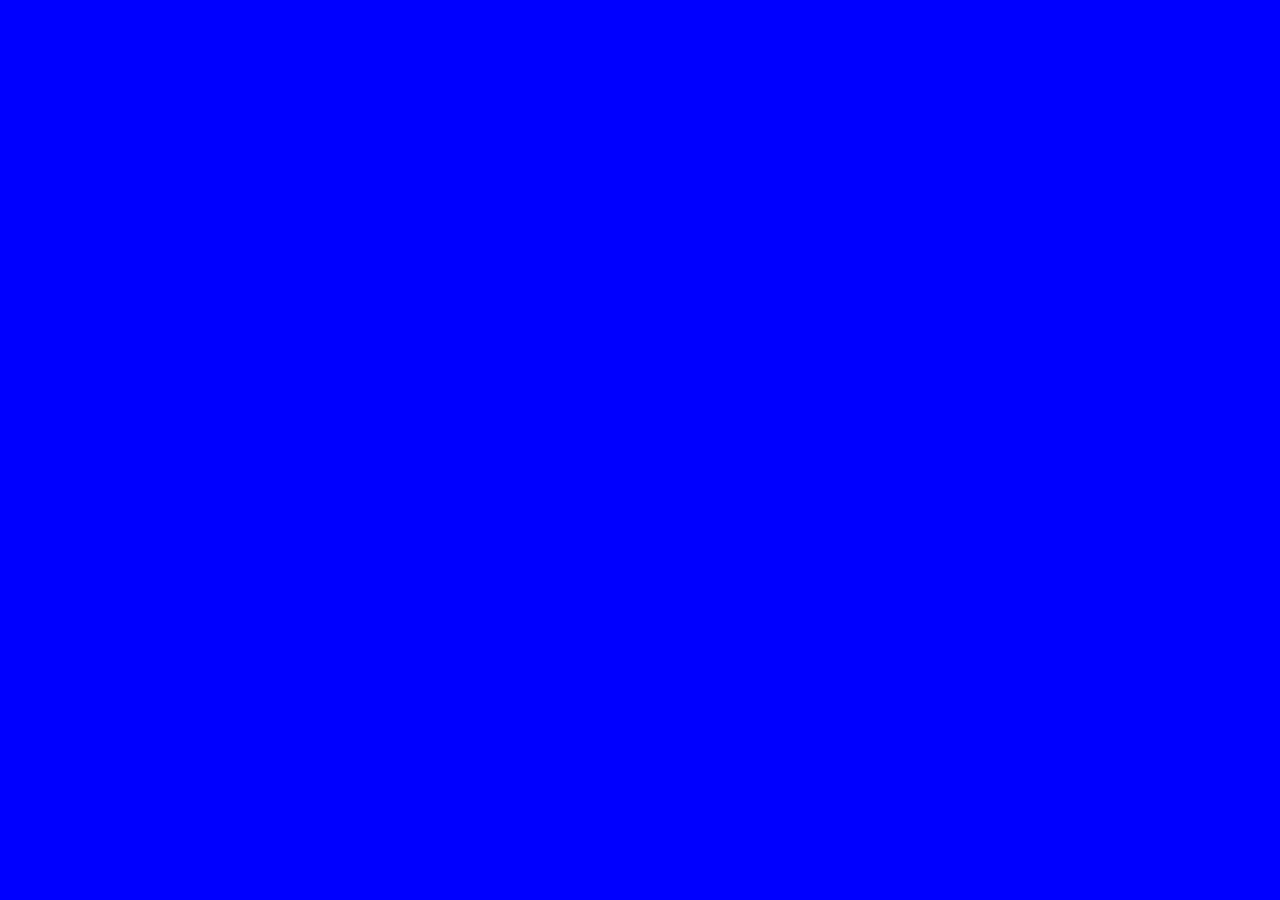
==== index.html @ 1e38c486 "dowanlad img nav" ====
<!DOCTYPE html>
<html lang="en">

<head>
    <meta charset="UTF-8">
    <meta http-equiv="X-UA-Compatible" content="IE=edge">
    <meta name="viewport" content="width=device-width, initial-scale=1.0">
    <title>Document</title>
    <link rel="stylesheet" href="syle.css">
</head>

<body>
    <header><img src="" alt="">
        <div class="nav_bar">
            <h1></h1>
        </div>
        <div class="tel">
            <h1></h1>
        </div>
    </header>
</body>

</html>
---- syle.css ----
body {
    background-color: blue;
    width: 100%;
    height: 100%;
    color: wheat;
}
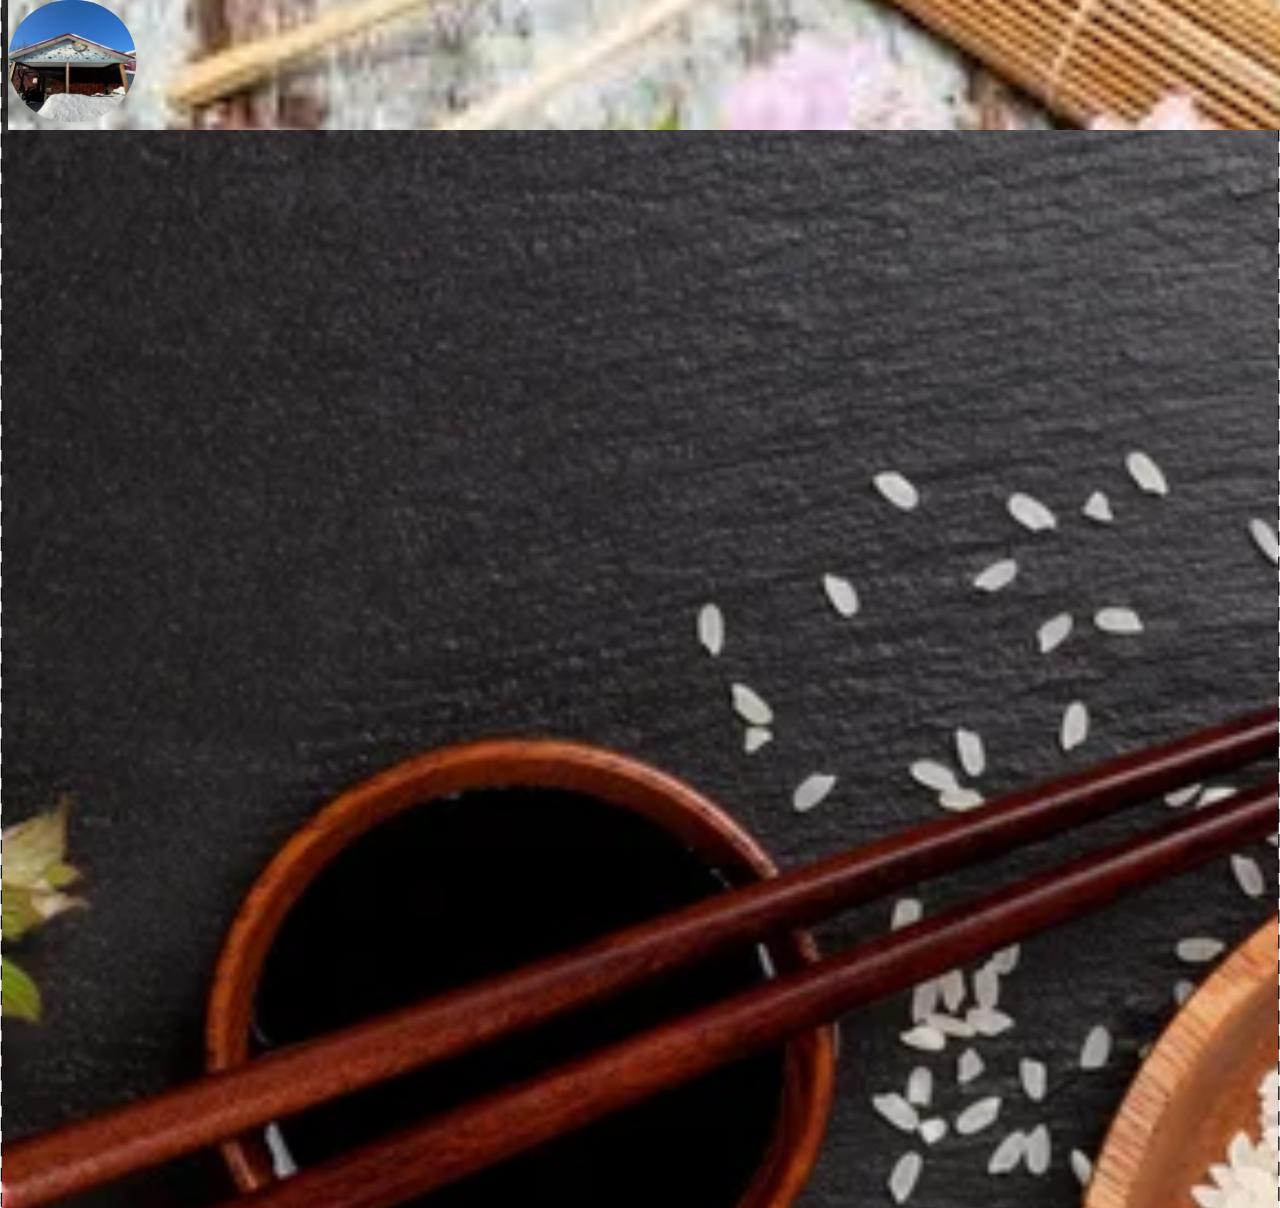
==== commit fa1d876c: "make I stile for header" ====
--- a/index.html
+++ b/index.html
@@ -10,8 +10,8 @@
 </head>
 
 <body>
-    <header><img src="" alt="">
-        <div class="nav_bar">
+    <header>
+        <div class="nav_bar"><img src="./img/img3.svg" alt="">
             <h1></h1>
         </div>
         <div class="tel">
--- a/syle.css
+++ b/syle.css
@@ -1,6 +1,27 @@
+* {
+    margin-top: 0;
+}
+
+header {
+    background-image: url(./img/img1.svg);
+    width: 100%;
+    height: 130px;
+    background-repeat: no-repeat;
+    background-size: 150%;
+}
+
+h1 {
+    color: black;
+    font-size: 34px;
+    font-family: 'Montserrat', sans-serif;
+    ;
+}
+
 body {
-    background-color: blue;
     width: 100%;
-    height: 100%;
-    color: wheat;
+    background-image: url(./img/img2.svg);
+    background-position: center;
+    background-size: 100%;
+    background-repeat: no-repeat;
+    min-height: 1200px;
 }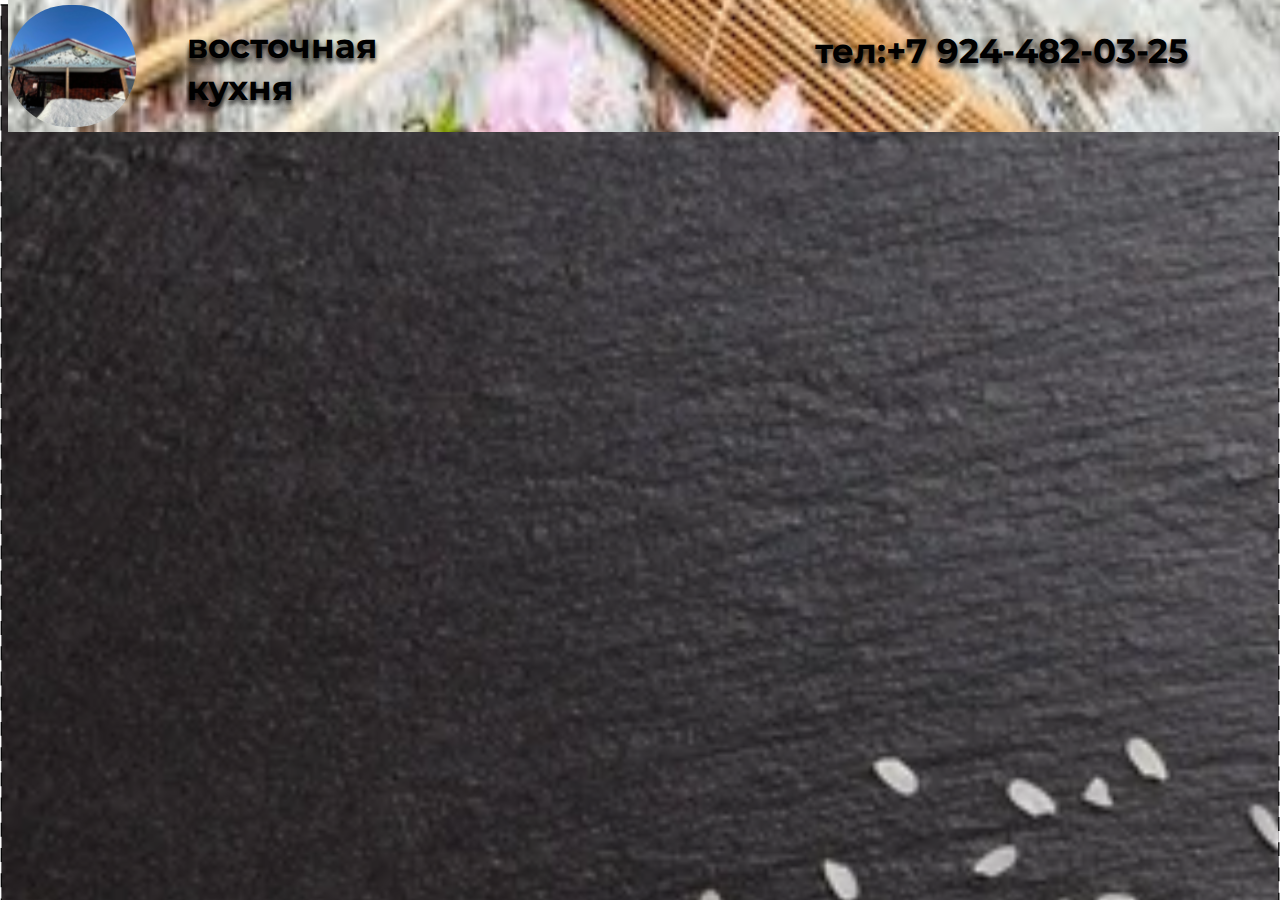
==== commit 7b12431e: "i do new nav bar and now style" ====
--- a/index.html
+++ b/index.html
@@ -7,17 +7,22 @@
     <meta name="viewport" content="width=device-width, initial-scale=1.0">
     <title>Document</title>
     <link rel="stylesheet" href="syle.css">
+
+    <style>
+        @import url('https://fonts.googleapis.com/css2?family=Montserrat:wght@400;600&display=swap');
+    </style>
 </head>
 
 <body>
-    <header>
-        <div class="nav_bar"><img src="./img/img3.svg" alt="">
-            <h1></h1>
+    <nav>
+        <div class="nav_bar">
+            <img src="./img/img3.svg" alt="">
+            <h1>восточная<br> кухня</h1>
         </div>
         <div class="tel">
-            <h1></h1>
+            <h1>тел:+7 924-482-03-25</h1>
         </div>
-    </header>
+    </nav>
 </body>
 
 </html>--- a/syle.css
+++ b/syle.css
@@ -2,26 +2,48 @@
     margin-top: 0;
 }
 
-header {
+.tel {
+    padding: 30px 100px 0 0;
+}
+
+nav {
     background-image: url(./img/img1.svg);
     width: 100%;
-    height: 130px;
     background-repeat: no-repeat;
-    background-size: 150%;
+    background-size: cover;
+    display: flex;
+    justify-content: space-between;
+    flex-wrap: wrap;
 }
 
-h1 {
+.nav_bar {
+    display: flex;
+    flex-direction: row;
+}
+
+.nav_bar h1 {
+    padding: 25px 0 0 50px;
+}
+
+nav h1 {
+    text-shadow: 0px 4px 4px rgba(0, 0, 0, 0.25), 0px 4px 4px rgba(0, 0, 0, 0.25), 0px 4px 4px rgba(0, 0, 0, 0.25), 0px 4px 4px rgba(0, 0, 0, 0.25);
     color: black;
     font-size: 34px;
     font-family: 'Montserrat', sans-serif;
-    ;
 }
 
 body {
     width: 100%;
     background-image: url(./img/img2.svg);
-    background-position: center;
     background-size: 100%;
     background-repeat: no-repeat;
-    min-height: 1200px;
+    height: 100%;
+}
+
+@media (max-width: 853px) {
+    nav {
+        display: flex;
+        justify-content: center;
+        padding: -30px;
+    }
 }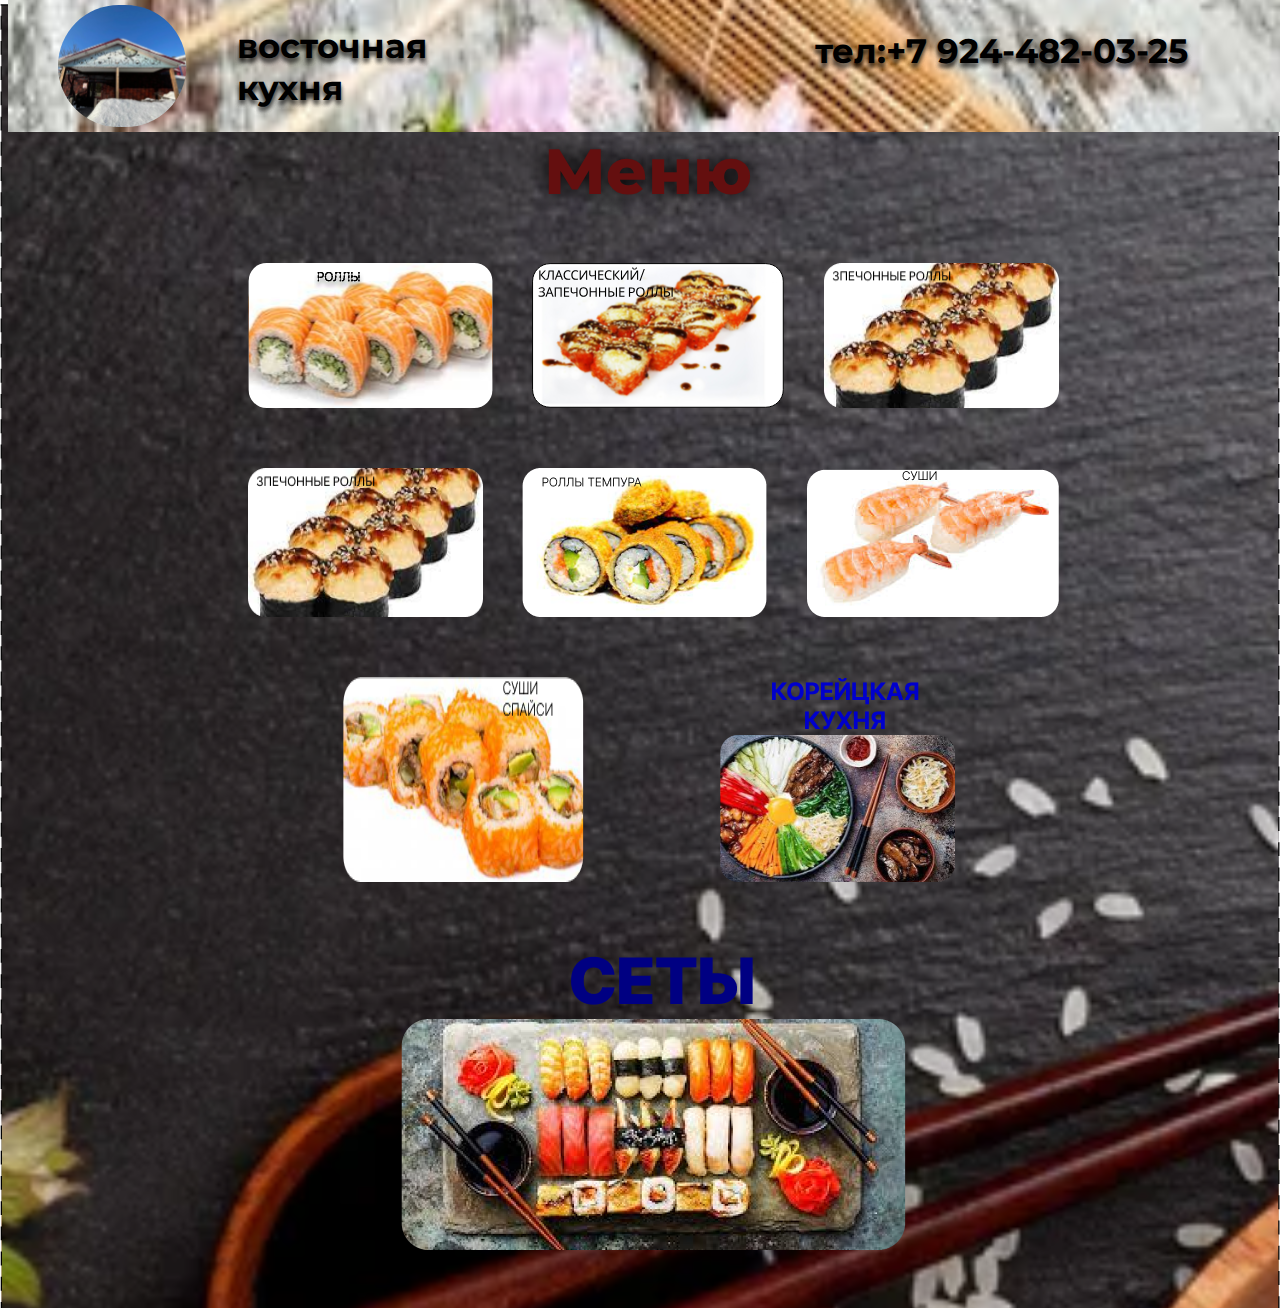
==== commit 0a6617f3: "i change of is aside div na new div" ====
--- a/index.html
+++ b/index.html
@@ -23,6 +23,12 @@
             <h1>тел:+7 924-482-03-25</h1>
         </div>
     </nav>
+    <aside>
+        <h1>Меню</h1>
+        <div class="img"><img src="./img/img7.svg" alt="" class="img-1"><img src="./img/img6.svg" alt="" class="img-2"><img src="./img/img13.png" alt="" class="img-3"><img src="./img/img13.png" alt="" class="img-4"><img src="./img/img5.png" alt="" class="img-5"><img src="./img/img12.png"
+                alt="" class="img-6"><img src="./img/img11.png" alt="" class="img-7"><img src="./img/img9.svg" alt="" class="img-9"><img src="./img/Group 62.png" alt="" class="img-8">
+        </div>
+    </aside>
 </body>
 
 </html>--- a/syle.css
+++ b/syle.css
@@ -4,6 +4,10 @@
 
 .tel {
     padding: 30px 100px 0 0;
+}
+
+nav img {
+    padding: 0 0 0 50px;
 }
 
 nav {
@@ -35,15 +39,35 @@
 body {
     width: 100%;
     background-image: url(./img/img2.svg);
-    background-size: 100%;
+    background-size: cover;
     background-repeat: no-repeat;
     height: 100%;
 }
 
-@media (max-width: 853px) {
+aside h1 {
+    text-align: center;
+    font-family: 'Montserrat', sans-serif;
+    font-size: 64px;
+    color: rgb(100, 15, 15);
+    font-weight: 800;
+    text-shadow: 0 0 20px black;
+}
+
+.img {
+    padding: 0 200px 0 200px;
+    display: flex;
+    flex-direction: row;
+    flex-wrap: wrap;
+    justify-content: space-evenly;
+}
+
+.img img {
+    padding: 10px 0 50px 10px;
+}
+
+@media (max-width: 885px) {
     nav {
         display: flex;
         justify-content: center;
-        padding: -30px;
     }
 }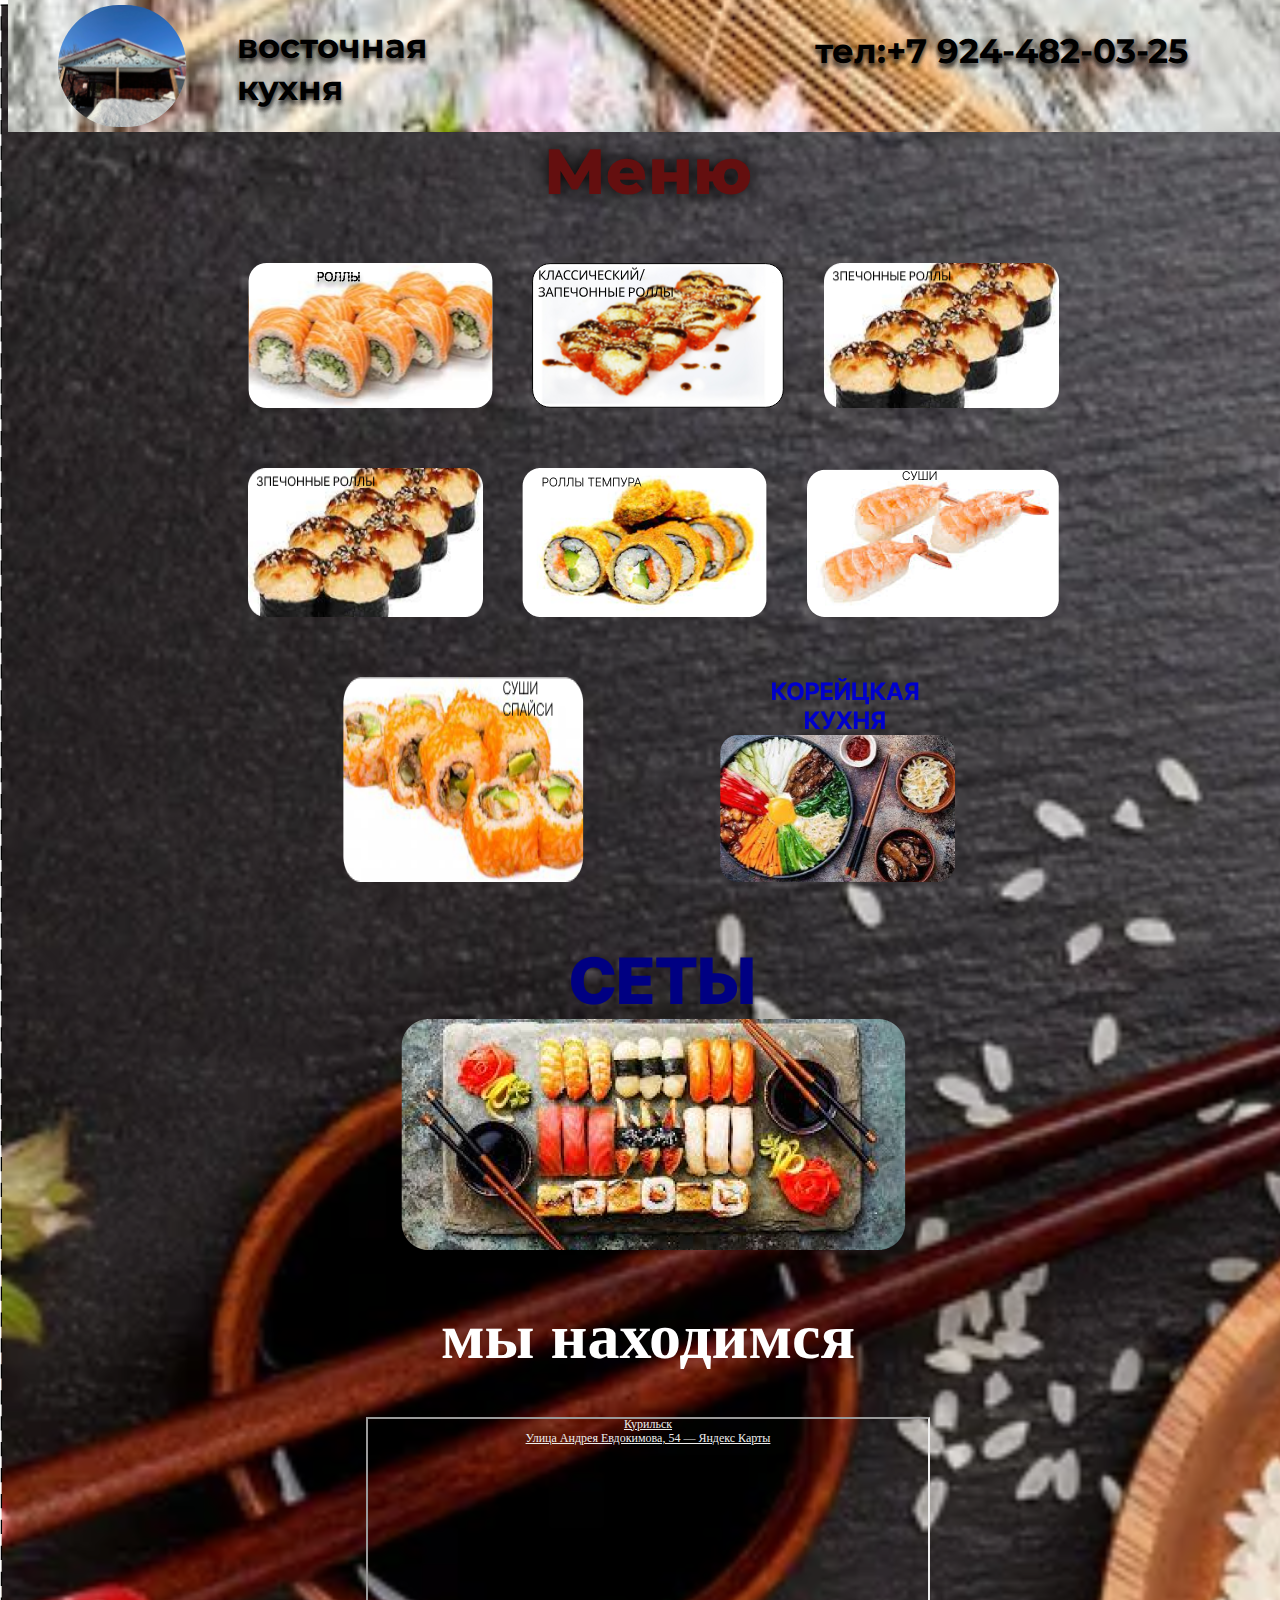
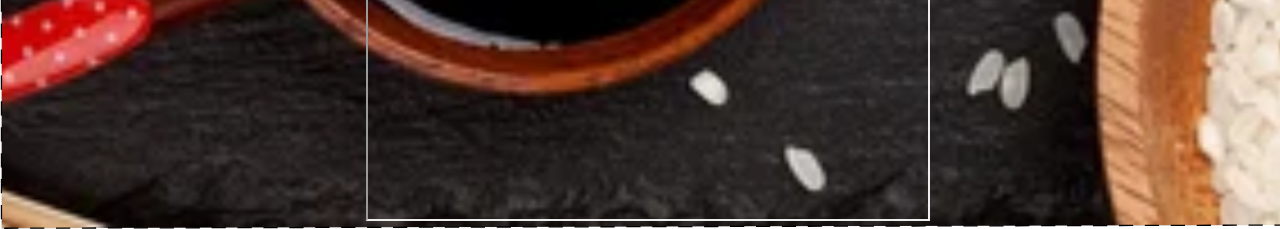
==== commit 9afa7e33: "add the kart world" ====
--- a/index.html
+++ b/index.html
@@ -29,6 +29,12 @@
                 alt="" class="img-6"><img src="./img/img11.png" alt="" class="img-7"><img src="./img/img9.svg" alt="" class="img-9"><img src="./img/Group 62.png" alt="" class="img-8">
         </div>
     </aside>
+    <footer>
+        <h1>мы находимся</h1>
+        <div style="position:relative;overflow:hidden;"><a href="https://yandex.ru/maps/11446/kurilsk/?utm_medium=mapframe&utm_source=maps" style="color:#eee;font-size:12px;position:absolute;top:0px;">Курильск</a><a href="https://yandex.ru/maps/11446/kurilsk/house/ulitsa_andreya_yevdokimova_54/ZU0BaA9oS0wEWUJuZmJzc3pkbQE=/?ll=147.882935%2C45.226799&utm_medium=mapframe&utm_source=maps&z=16.59"
+                style="color:#eee;font-size:12px;position:absolute;top:14px;">Улица Андрея Евдокимова, 54 — Яндекс Карты</a><iframe src="https://yandex.ru/map-widget/v1/?ll=147.882935%2C45.226799&mode=search&ol=geo&ouri=ymapsbm1%3A%2F%2Fgeo%3Fdata%3DCgozNzY0MDIxMjA4EnfQoNC%2B0YHRgdC40Y8sINCh0LDRhdCw0LvQuNC90YHQutCw0Y8g0L7QsdC70LDRgdGC0YwsINCa0YPRgNC40LvRjNGB0LosINGD0LvQuNGG0LAg0JDQvdC00YDQtdGPINCV0LLQtNC%2B0LrQuNC80L7QstCwLCA1NCIKDQjiE0MVPug0Qg%3D%3D&z=16.59"
+                width="560" height="400" frameborder="1" allowfullscreen="true" style="position:relative;"></iframe></div>
+    </footer>
 </body>
 
 </html>--- a/syle.css
+++ b/syle.css
@@ -42,6 +42,7 @@
     background-size: cover;
     background-repeat: no-repeat;
     height: 100%;
+    overflow-x: hidden;
 }
 
 aside h1 {
@@ -65,6 +66,19 @@
     padding: 10px 0 50px 10px;
 }
 
+footer h1 {
+    color: white;
+    font-size: 64px;
+    font-weight: 800;
+    text-align: center;
+}
+
+footer div {
+    width: 100%;
+    display: flex;
+    justify-content: center;
+}
+
 @media (max-width: 885px) {
     nav {
         display: flex;
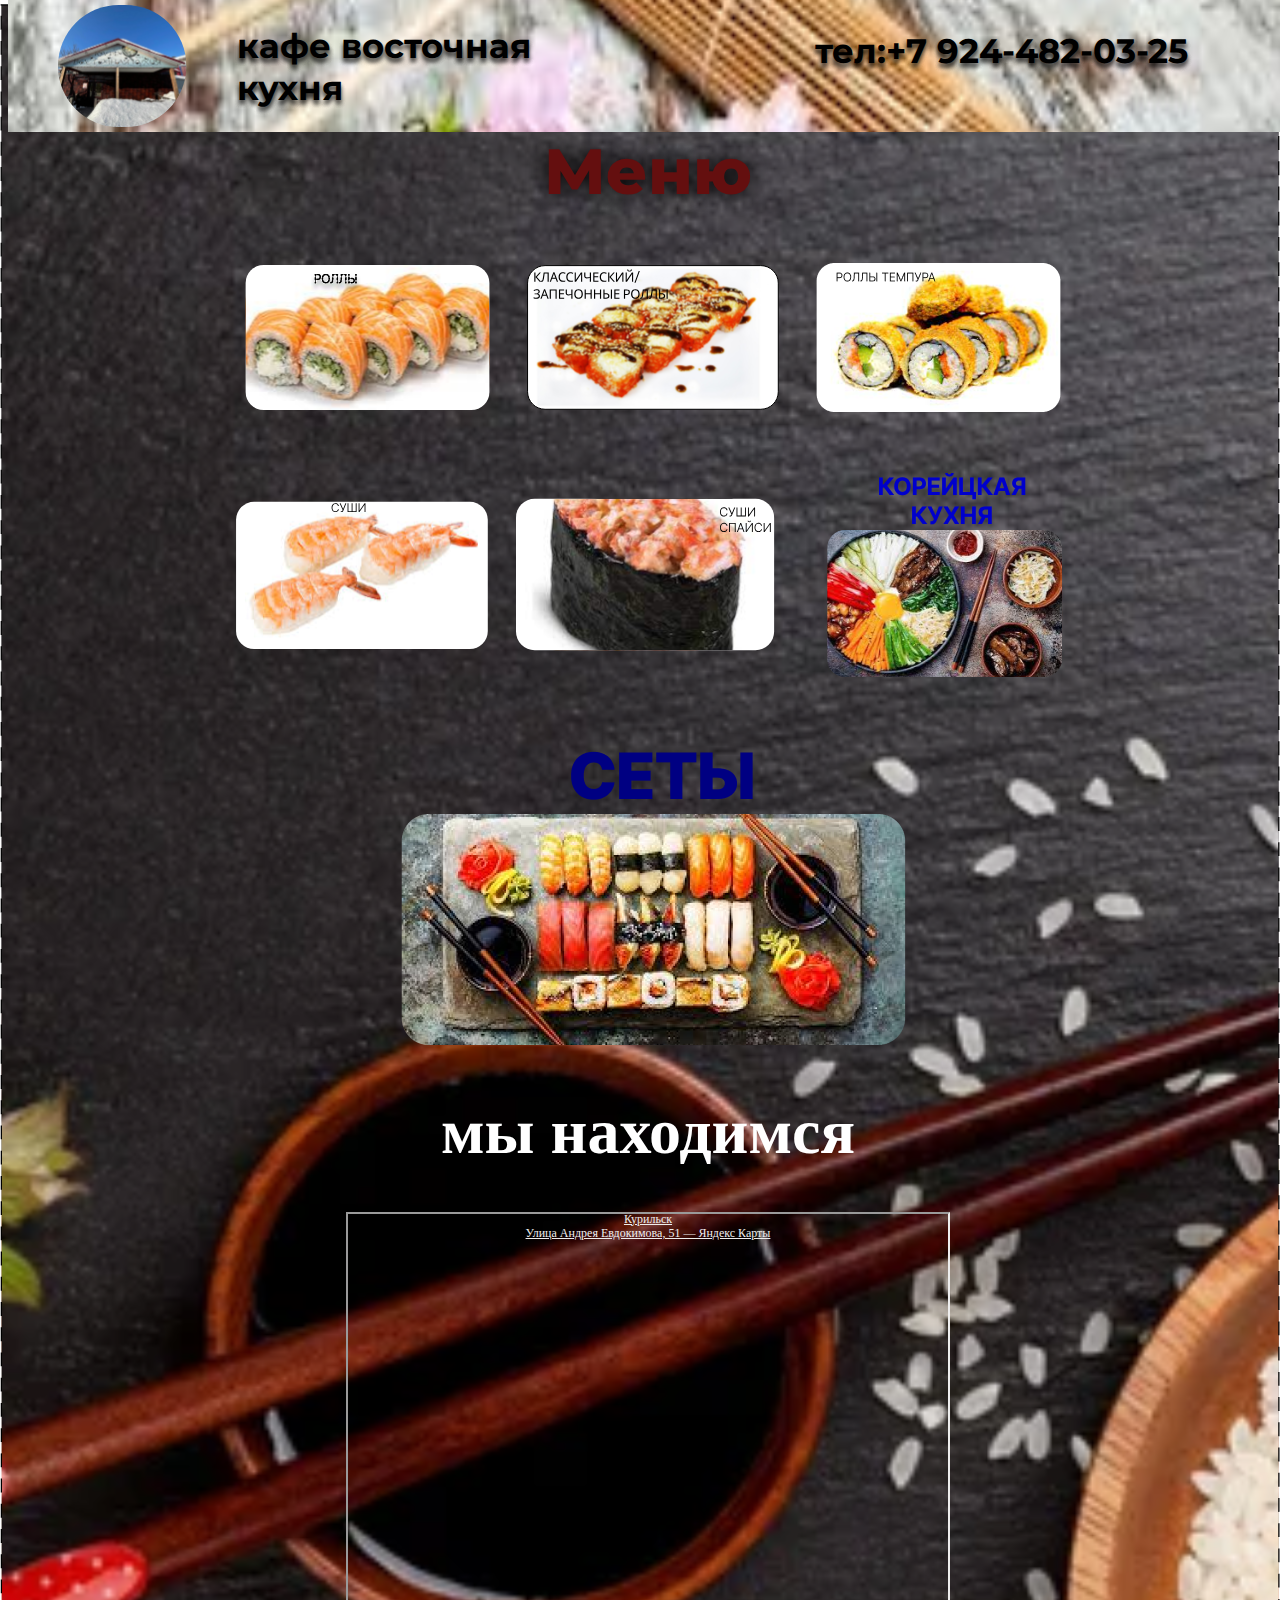
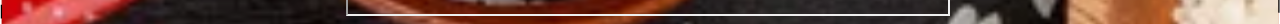
==== commit 9073537e: "add new img" ====
--- a/index.html
+++ b/index.html
@@ -2,22 +2,24 @@
 <html lang="en">
 
 <head>
-    <meta charset="UTF-8">
-    <meta http-equiv="X-UA-Compatible" content="IE=edge">
-    <meta name="viewport" content="width=device-width, initial-scale=1.0">
+    <meta charset="UTF-8" />
+    <meta http-equiv="X-UA-Compatible" content="IE=edge" />
+    <meta name="viewport" content="width=device-width, initial-scale=1.0" />
     <title>Document</title>
-    <link rel="stylesheet" href="syle.css">
+    <link rel="stylesheet" href="syle.css" />
 
     <style>
-        @import url('https://fonts.googleapis.com/css2?family=Montserrat:wght@400;600&display=swap');
+        @import url("https://fonts.googleapis.com/css2?family=Montserrat:wght@400;600&display=swap");
     </style>
 </head>
 
 <body>
     <nav>
         <div class="nav_bar">
-            <img src="./img/img3.svg" alt="">
-            <h1>восточная<br> кухня</h1>
+            <img src="./img/img3.svg" alt="" />
+            <h1>
+                кафе восточная<br /> кухня
+            </h1>
         </div>
         <div class="tel">
             <h1>тел:+7 924-482-03-25</h1>
@@ -25,16 +27,28 @@
     </nav>
     <aside>
         <h1>Меню</h1>
-        <div class="img"><img src="./img/img7.svg" alt="" class="img-1"><img src="./img/img6.svg" alt="" class="img-2"><img src="./img/img13.png" alt="" class="img-3"><img src="./img/img13.png" alt="" class="img-4"><img src="./img/img5.png" alt="" class="img-5"><img src="./img/img12.png"
-                alt="" class="img-6"><img src="./img/img11.png" alt="" class="img-7"><img src="./img/img9.svg" alt="" class="img-9"><img src="./img/Group 62.png" alt="" class="img-8">
+        <div class="img">
+            <img src="./img/img7.svg" alt="" class="img-1" /><img src="./img/img6.svg" alt="" class="img-2" /><img src="./img/img5.png" alt="" class="img-5" /><img src="./img/img12.svg" alt="" class="img-6" /><img src="./img/Group 6 (1)..svg" alt="" class="img-7"
+            /><img src="./img/img9.svg" alt="" class="img-9" /><img src="./img/Group 62.png" alt="" class="img-8" />
         </div>
     </aside>
     <footer>
         <h1>мы находимся</h1>
-        <div style="position:relative;overflow:hidden;"><a href="https://yandex.ru/maps/11446/kurilsk/?utm_medium=mapframe&utm_source=maps" style="color:#eee;font-size:12px;position:absolute;top:0px;">Курильск</a><a href="https://yandex.ru/maps/11446/kurilsk/house/ulitsa_andreya_yevdokimova_54/ZU0BaA9oS0wEWUJuZmJzc3pkbQE=/?ll=147.882935%2C45.226799&utm_medium=mapframe&utm_source=maps&z=16.59"
-                style="color:#eee;font-size:12px;position:absolute;top:14px;">Улица Андрея Евдокимова, 54 — Яндекс Карты</a><iframe src="https://yandex.ru/map-widget/v1/?ll=147.882935%2C45.226799&mode=search&ol=geo&ouri=ymapsbm1%3A%2F%2Fgeo%3Fdata%3DCgozNzY0MDIxMjA4EnfQoNC%2B0YHRgdC40Y8sINCh0LDRhdCw0LvQuNC90YHQutCw0Y8g0L7QsdC70LDRgdGC0YwsINCa0YPRgNC40LvRjNGB0LosINGD0LvQuNGG0LAg0JDQvdC00YDQtdGPINCV0LLQtNC%2B0LrQuNC80L7QstCwLCA1NCIKDQjiE0MVPug0Qg%3D%3D&z=16.59"
-                width="560" height="400" frameborder="1" allowfullscreen="true" style="position:relative;"></iframe></div>
+        <div style="position: relative; overflow: hidden">
+            <a href="https://yandex.ru/maps/11446/kurilsk/?utm_medium=mapframe&utm_source=maps" style="color: #eee; font-size: 12px; position: absolute; top: 0px">Курильск</a
+        ><a
+          href="https://yandex.ru/maps/11446/kurilsk/house/ulitsa_andreya_yevdokimova_51/ZU0BaA9oS0wHVEJuZmJzc3tgYQk=/?ll=147.883597%2C45.226857&utm_medium=mapframe&utm_source=maps&z=18.8"
+          style="color: #eee; font-size: 12px; position: absolute; top: 14px"
+          >Улица Андрея Евдокимова, 51 — Яндекс Карты</a
+        ><iframe
+          src="https://yandex.ru/map-widget/v1/?ll=147.883597%2C45.226857&mode=whatshere&whatshere%5Bpoint%5D=147.882901%2C45.227329&whatshere%5Bzoom%5D=17&z=18.8"
+          width="600"
+          height="400"
+          frameborder="1"
+          allowfullscreen="true"
+          style="position: relative"
+        ></iframe>
+      </div>
     </footer>
-</body>
-
+  </body>
 </html>--- a/syle.css
+++ b/syle.css
@@ -52,6 +52,7 @@
     color: rgb(100, 15, 15);
     font-weight: 800;
     text-shadow: 0 0 20px black;
+    transform: scaleY(30px);
 }
 
 .img {
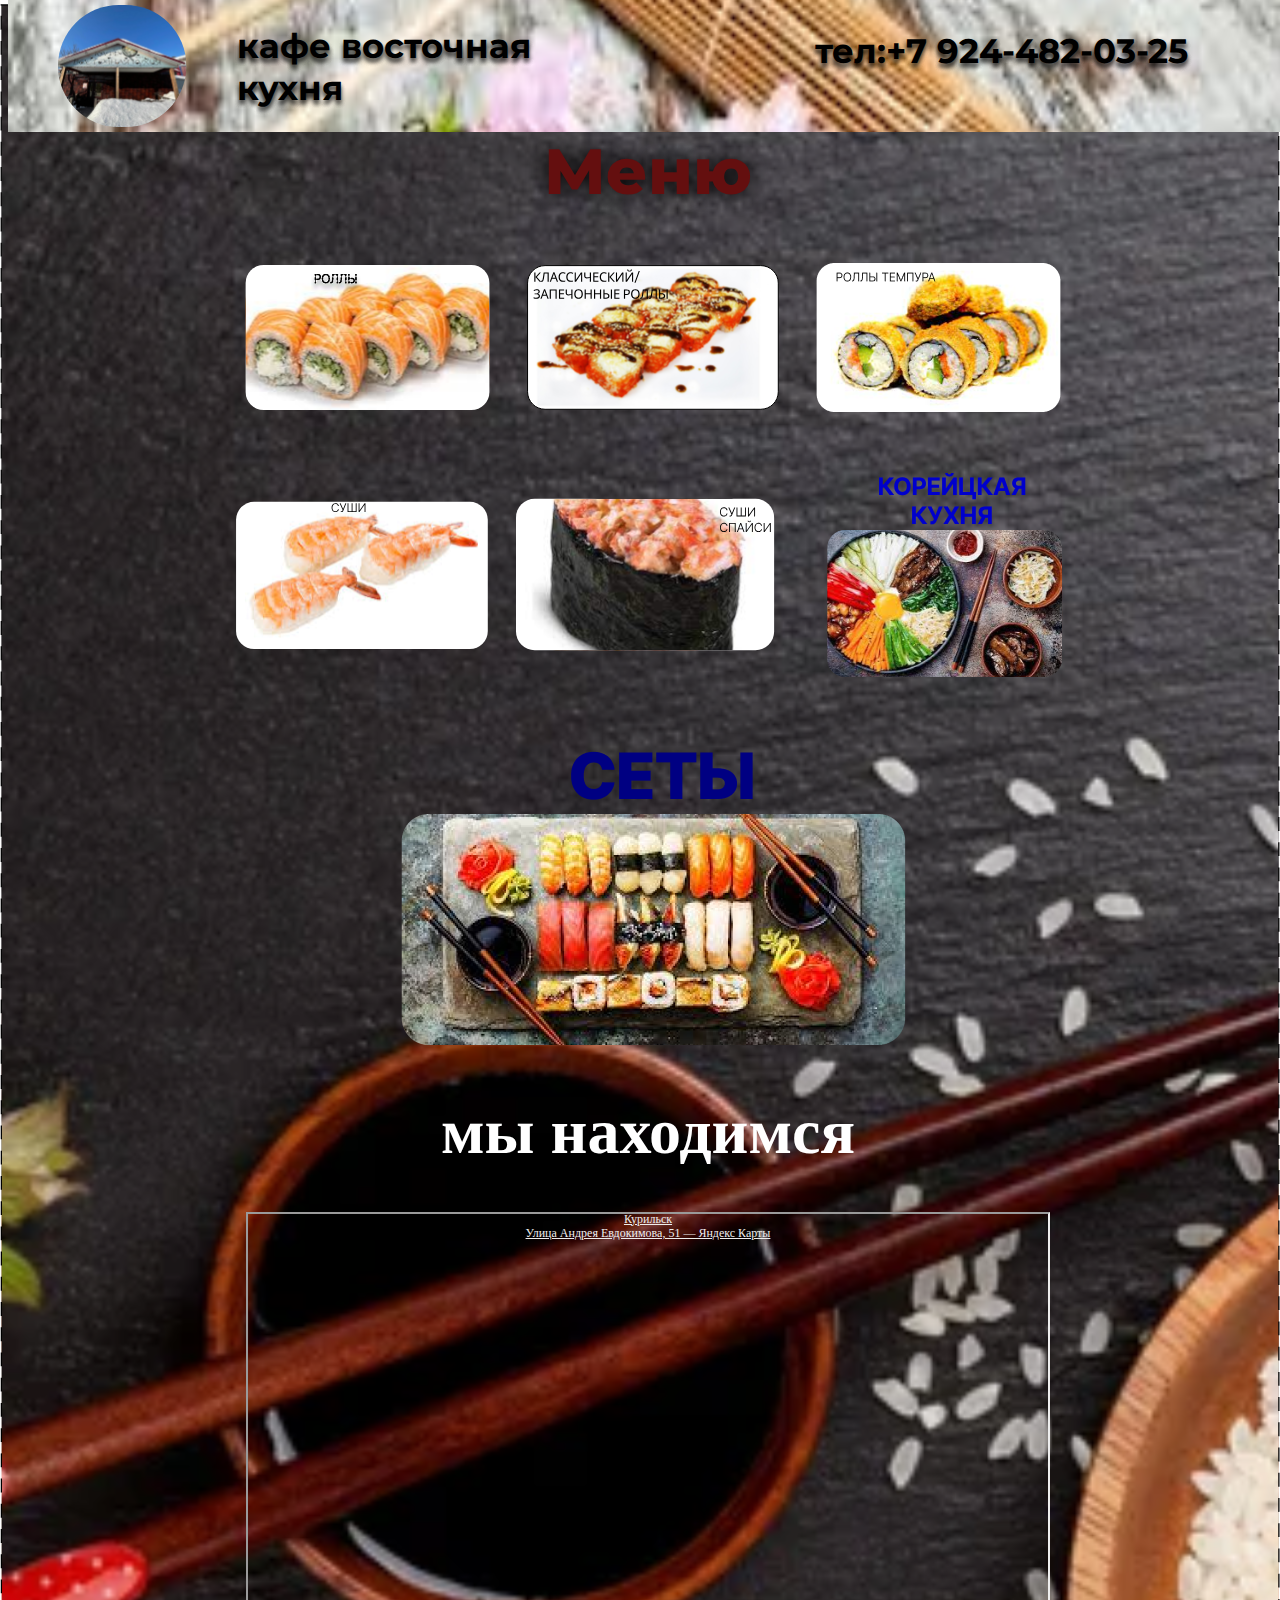
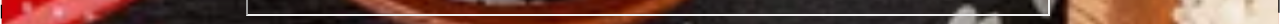
==== commit 4b61ce41: "the change the kart" ====
--- a/index.html
+++ b/index.html
@@ -42,7 +42,7 @@
           >Улица Андрея Евдокимова, 51 — Яндекс Карты</a
         ><iframe
           src="https://yandex.ru/map-widget/v1/?ll=147.883597%2C45.226857&mode=whatshere&whatshere%5Bpoint%5D=147.882901%2C45.227329&whatshere%5Bzoom%5D=17&z=18.8"
-          width="600"
+          width="800"
           height="400"
           frameborder="1"
           allowfullscreen="true"
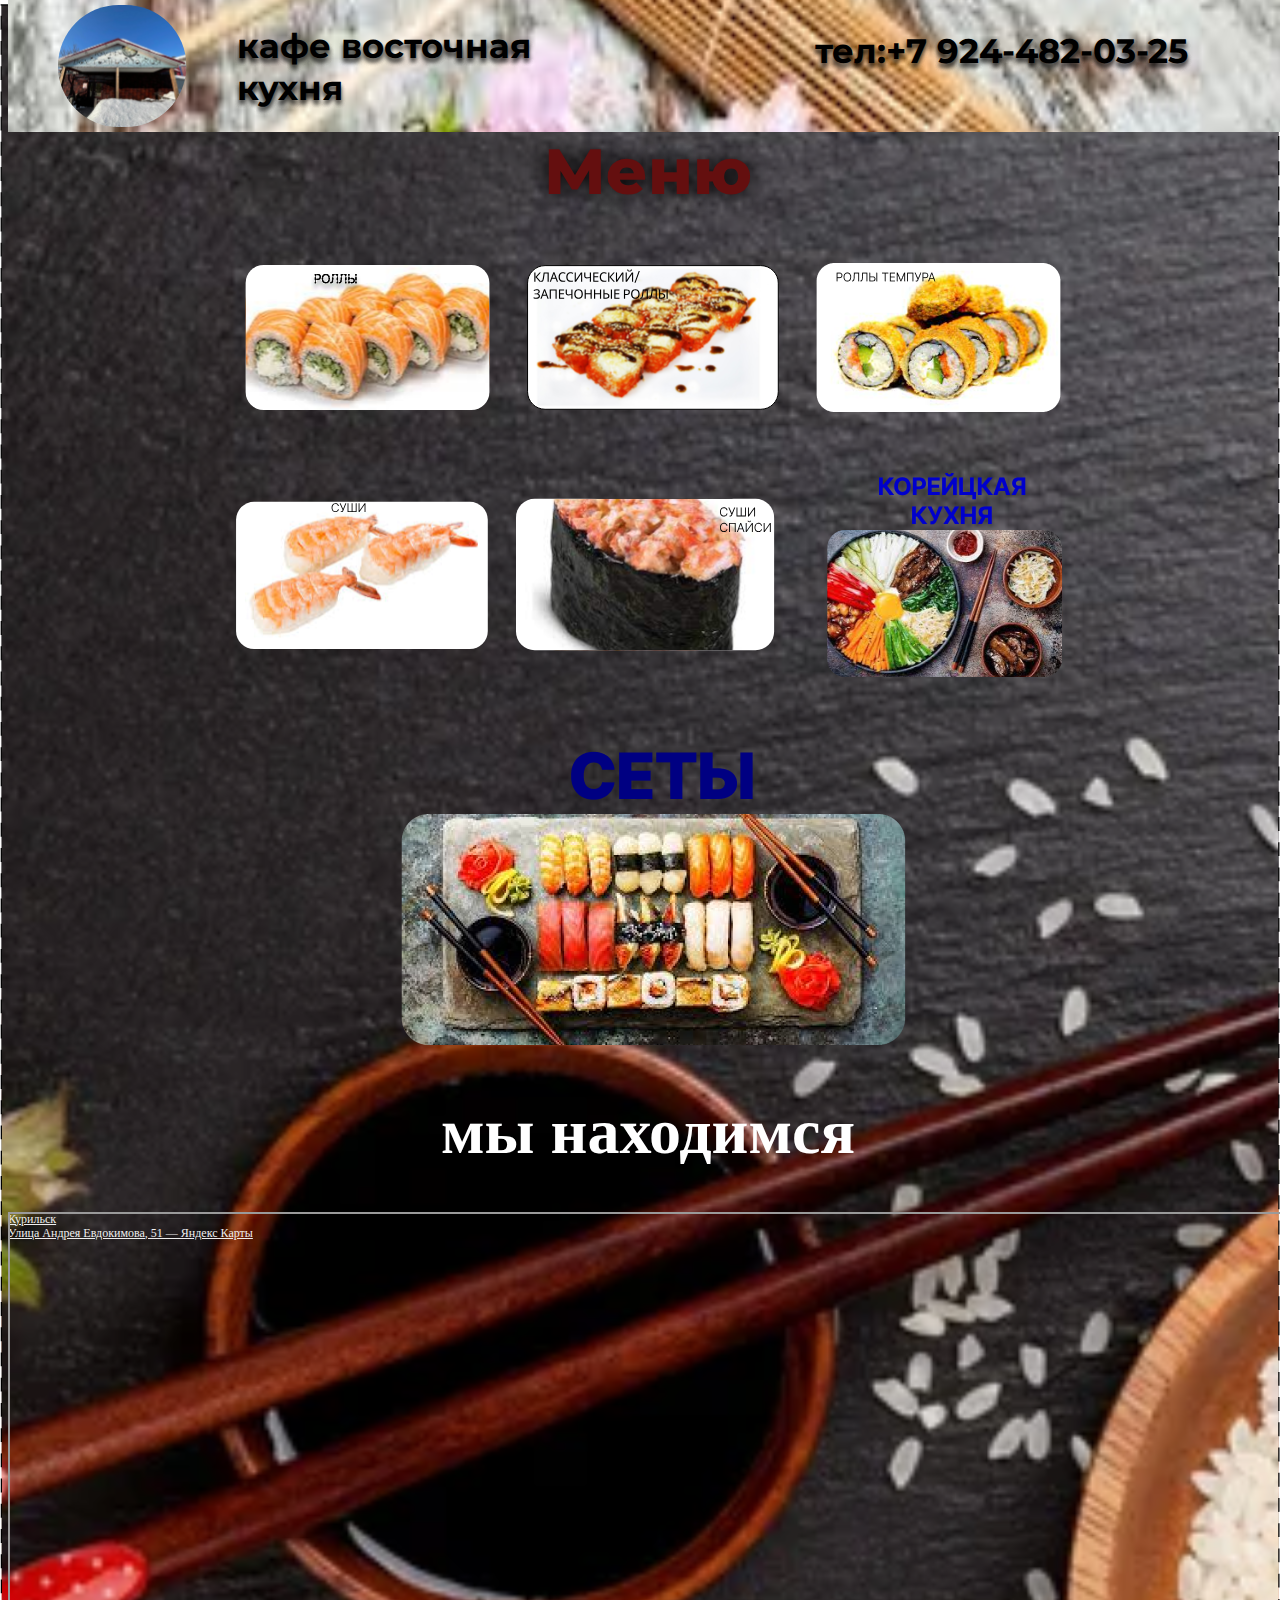
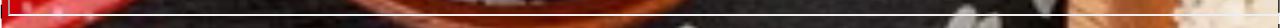
==== commit 97ba0e74: "the change kart" ====
--- a/index.html
+++ b/index.html
@@ -42,7 +42,7 @@
           >Улица Андрея Евдокимова, 51 — Яндекс Карты</a
         ><iframe
           src="https://yandex.ru/map-widget/v1/?ll=147.883597%2C45.226857&mode=whatshere&whatshere%5Bpoint%5D=147.882901%2C45.227329&whatshere%5Bzoom%5D=17&z=18.8"
-          width="800"
+          width="100%"
           height="400"
           frameborder="1"
           allowfullscreen="true"
--- a/syle.css
+++ b/syle.css
@@ -13,7 +13,6 @@
 nav {
     background-image: url(./img/img1.svg);
     width: 100%;
-    background-repeat: no-repeat;
     background-size: cover;
     display: flex;
     justify-content: space-between;
@@ -52,7 +51,6 @@
     color: rgb(100, 15, 15);
     font-weight: 800;
     text-shadow: 0 0 20px black;
-    transform: scaleY(30px);
 }
 
 .img {
@@ -74,10 +72,8 @@
     text-align: center;
 }
 
-footer div {
-    width: 100%;
-    display: flex;
-    justify-content: center;
+.tel {
+    white-space: nowrap;
 }
 
 @media (max-width: 885px) {
